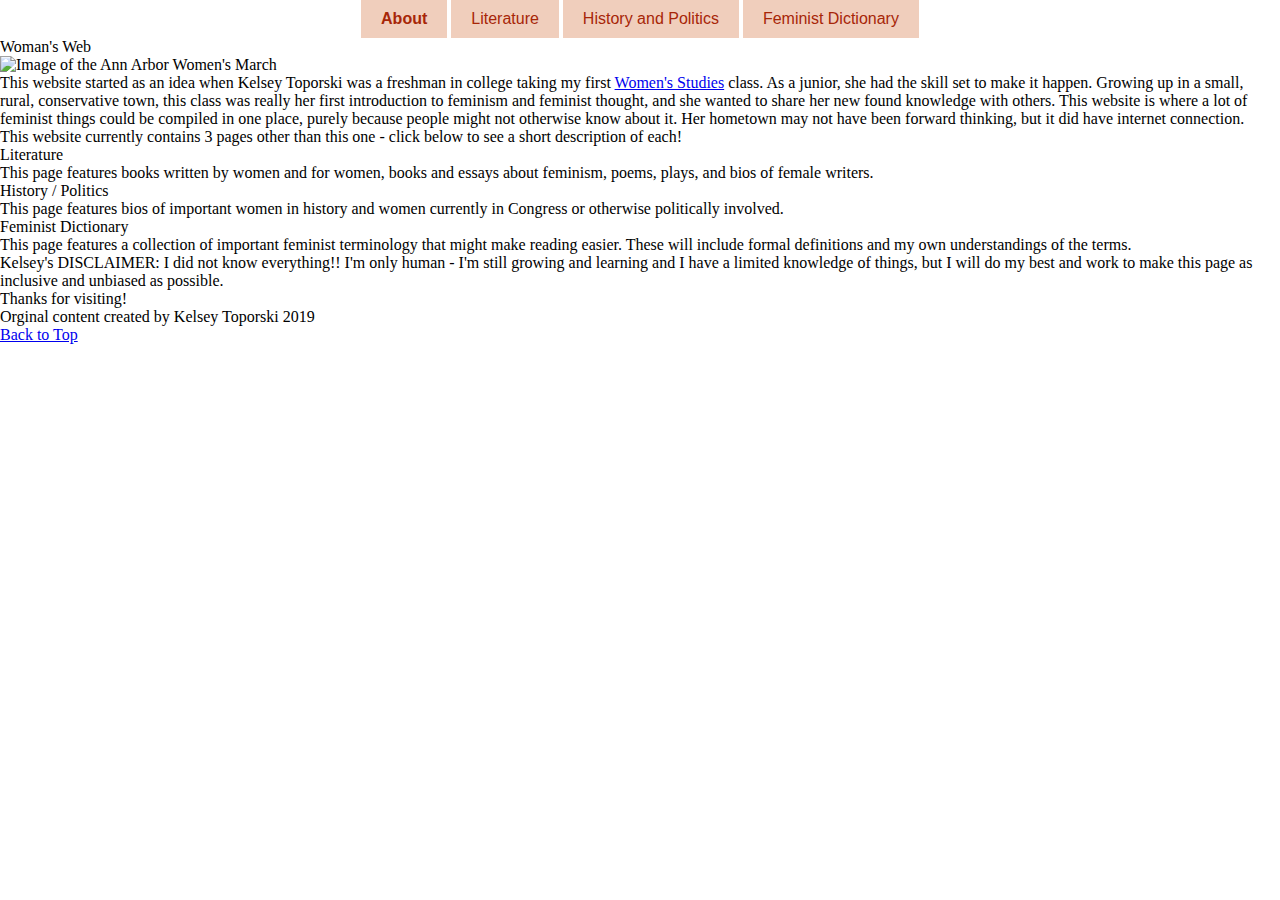
==== index.html @ f1829392 "Add files via upload" ====
<!DOCTYPE html>
<html lang="en">
<head>
  <meta charset="UTF-8">

  <meta name="viewport" content="width=device-width, initial-scale=1.0">

  <!-- connects to the stylesheets -->
  <link rel="stylesheet" href="css/reset.css">
  <link rel="stylesheet" href="css/style.css">
  
  <!-- connect to a Google font -->  
  <!-- connect to a Font Aweseom font -->
  <!-- connect to a favicon -->
  <link rel="icon" href="images/Yellow.png">
  
  <title>Women's Web</title>
</head>

<body>
  <header>
    <nav>
        <ul>
          <li><a class="active" href="index.html">About</a></li>
          <li><a href="literature.html">Literature</a></li>
          <li><a href="history.html">History and Politics</a></li>
          <li><a href="femdict.html">Feminist Dictionary</a></li>
        </ul>
    </nav>
    <h1> Woman's Web </h1>
  </header>

  <main>
    <img src="images/women_march_pano.jpg" width="200" alt="Image of the Ann Arbor Women's March">

    <div>
      <p>
        This website started as an idea when Kelsey Toporski was a freshman in college taking my first <a href="https://lsa.umich.edu/women"> Women's Studies</a> class. As a junior, she had the skill set to make it happen. Growing up in a small, rural, conservative town, this class was really her first introduction to feminism and feminist thought, and she wanted to share her new found knowledge with others. This website is where a lot of feminist things could be compiled in one place, purely because people might not otherwise know about it. Her hometown may not have been forward thinking, but it did have internet connection.
      </p>
      <p>
        This website currently contains 3 pages other than this one - click below to see a short description of each!
      </p>
    </div>

      Literature
      <div>
        <p>
          This page features books written by women and for women, books and essays about feminism, poems, plays, and bios of female writers.
        </p>
      </div>
      History / Politics
      <div>
        <p>
          This page features bios of important women in history and women currently in Congress or otherwise politically involved.
        </p>
      </div>
      Feminist Dictionary
      <div>
        <p>
          This page features a collection of important feminist terminology that might make reading easier. These will include formal definitions and my own understandings of the terms.
        </p>
      </div>

    <div>
      <p>
        <span>Kelsey's DISCLAIMER:</span> I did not know everything!! I'm only human - I'm still growing and learning and I have a limited knowledge of things, but I will do my best and work to make this page as inclusive and unbiased as possible.
      </p>
    </div>
  </main>

  <footer>
    <p class="thanks">
      Thanks for visiting! <i></i>
    </p>
    <p>Orginal content created by Kelsey Toporski 2019</p>
    <a href="#main">Back to Top</a>
  </footer>
  </main>
</body>
</html>
---- css/style.css ----
h1.literature{
    font-family: 'Century Gothic', 'Futura', Arial, serif;
    padding: 20px;
    font-size: 400%;
    color: #EA9010;
    margin: 5px;
    text-align: center;
}

h1.history {
    font-family: 'Century Gothic', 'Futura', Arial, serif;
    padding: 20px;
    font-size: 400%;
    color: #EA9010;
    margin: 5px;
    text-align: center;
}

h1.literature::before{
    content: url('../images/Red.png');
    padding: 10px;
}

h1.literature::after{
    content: url('../images/Red.png');
    padding: 10px;
}


body.literature{
    background-color:rgb(240, 206, 188);
    color: #37423D;
    font-family: Arial, Helvetica, sans-serif;
}

body nav ul{
    text-align: center;
}

body.literature p{
    color: #37423D;
    font-family: Arial, Helvetica, sans-serif;
    padding: 10px 80px;
    font-size: 18px;
}

body nav ul li{
    display: inline-block;
    font-family: 'Century Gothic','Futura',Arial,serif;
    padding: 10px 20px;
    background-color: rgb(240, 206, 188);
    position: sticky;
    top: 0;
}

body nav ul li a{
    color: #A72608;
    text-decoration: none;
}

body nav ul li a.active {
    color: #A72608;
    font-weight: bold;
}

body nav ul li a:hover{
    color: #216996;
    border-bottom: 3px dotted #EA9010;
}


body.literature h2{
    font-family: 'Century Gothic','Futura',Arial,serif;
    padding: 15px 10px;
    font-size: 24px;
    margin: 5px;
    text-align: center;
    color: #A40606;
    font-style: italic;
}

body.literature img{
    display: block;
    margin: 10px 40px;
    border: 10px dotted #EA9010;
    width: 300px;
    float: right;
    border-radius: 50%;
    padding: 10px;
}

body.literature .terf{
    display: none;
}

body.literature ul{
    list-style: disc inside;
    list-style-image: url(../images/Blue.png);
    line-height: 1.5;
    padding: 10px 60px;
    font-size: 18px;
    font-style: italic;
    color: #216996
}

.author_sub{
    font-size: 20px;
    padding: 20px 40px 10px;
    color: #A40606;
    font-family: 'Century Gothic','Futura',Arial,serif;
}

body.literature footer p{
    font-size: 15px;
    color: #A40606;
    line-height: .5;

}

body.history{
    background-color: rgb(188, 222, 203);
    color: #37423D;
    font-family: Arial, Helvetica, sans-serif;
}


a.tops{
    font-size: 15px;
    color: #A40606;
    font-family: Arial, Helvetica, sans-serif;
    margin:20px;
}

a.tops:hover{
    margin: 20px;
    color: #216996;
    border-bottom: 3px dotted #EA9010;
    font-family: Arial, Helvetica, sans-serif;
}

.skip{
    position: absolute;
    transform: translateY(-100%);
}

.skip:focus{
    position: absolute;
    transform: translateY(0%)
}
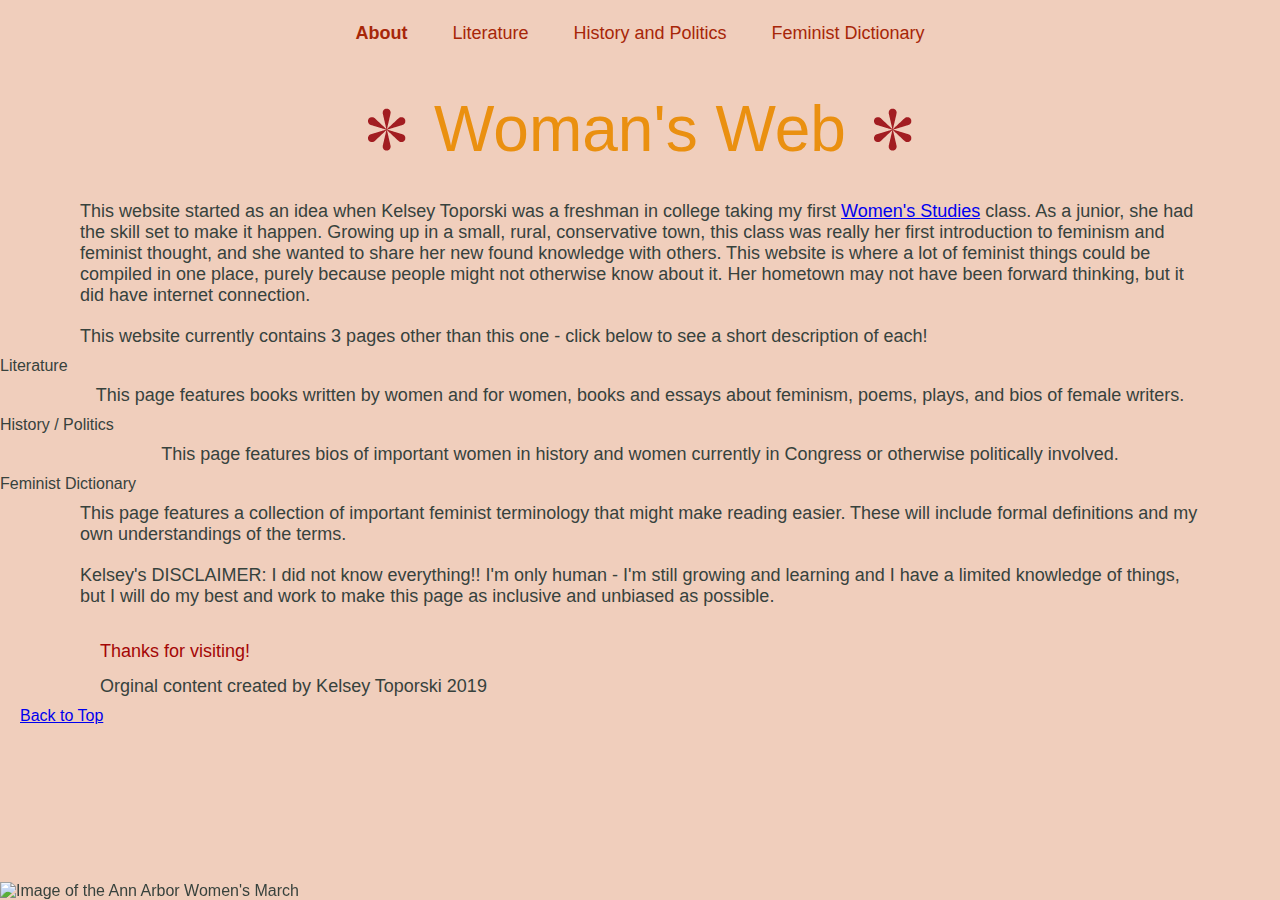
==== commit bec61dce: "Add files via upload" ====
--- a/index.html
+++ b/index.html
@@ -31,7 +31,7 @@
   </header>
 
   <main>
-    <img src="images/women_march_pano.jpg" width="200" alt="Image of the Ann Arbor Women's March">
+    <img class="main_img" src="images/women_march_pano.jpg" width="200" alt="Image of the Ann Arbor Women's March">
 
     <div>
       <p>
--- a/css/style.css
+++ b/css/style.css
@@ -1,4 +1,4 @@
-h1.literature{
+h1{
     font-family: 'Century Gothic', 'Futura', Arial, serif;
     padding: 20px;
     font-size: 400%;
@@ -7,37 +7,34 @@
     text-align: center;
 }
 
-h1.history {
-    font-family: 'Century Gothic', 'Futura', Arial, serif;
-    padding: 20px;
-    font-size: 400%;
-    color: #EA9010;
-    margin: 5px;
-    text-align: center;
-}
-
-h1.literature::before{
+h1::before{
     content: url('../images/Red.png');
     padding: 10px;
 }
 
-h1.literature::after{
+h1::after{
     content: url('../images/Red.png');
     padding: 10px;
 }
 
 
-body.literature{
+body{
     background-color:rgb(240, 206, 188);
     color: #37423D;
     font-family: Arial, Helvetica, sans-serif;
+}
+
+nav{
+    background-color: rgb(240, 206, 188);
+    position: sticky;
+    top: 0;
 }
 
 body nav ul{
     text-align: center;
 }
 
-body.literature p{
+body p{
     color: #37423D;
     font-family: Arial, Helvetica, sans-serif;
     padding: 10px 80px;
@@ -48,9 +45,7 @@
     display: inline-block;
     font-family: 'Century Gothic','Futura',Arial,serif;
     padding: 10px 20px;
-    background-color: rgb(240, 206, 188);
-    position: sticky;
-    top: 0;
+    font-style: normal;
 }
 
 body nav ul li a{
@@ -69,7 +64,7 @@
 }
 
 
-body.literature h2{
+body h2{
     font-family: 'Century Gothic','Futura',Arial,serif;
     padding: 15px 10px;
     font-size: 24px;
@@ -79,21 +74,20 @@
     font-style: italic;
 }
 
-body.literature img{
-    display: block;
+body img{
     margin: 10px 40px;
     border: 10px dotted #EA9010;
     width: 300px;
-    float: right;
     border-radius: 50%;
     padding: 10px;
+    float: right;
 }
 
-body.literature .terf{
+body .terf{
     display: none;
 }
 
-body.literature ul{
+body ul{
     list-style: disc inside;
     list-style-image: url(../images/Blue.png);
     line-height: 1.5;
@@ -110,25 +104,22 @@
     font-family: 'Century Gothic','Futura',Arial,serif;
 }
 
-body.literature footer p{
-    font-size: 15px;
+footer{
+    margin: 20px;
+}
+
+footer p.thanks{
     color: #A40606;
     line-height: .5;
-
 }
-
-body.history{
-    background-color: rgb(188, 222, 203);
-    color: #37423D;
-    font-family: Arial, Helvetica, sans-serif;
-}
-
 
 a.tops{
     font-size: 15px;
     color: #A40606;
     font-family: Arial, Helvetica, sans-serif;
-    margin:20px;
+    text-decoration: none;
+    font-weight: bold;
+    margin: 20px;
 }
 
 a.tops:hover{
@@ -136,6 +127,8 @@
     color: #216996;
     border-bottom: 3px dotted #EA9010;
     font-family: Arial, Helvetica, sans-serif;
+    text-decoration: none;
+    font-weight: bold;
 }
 
 .skip{
@@ -147,3 +140,24 @@
     position: absolute;
     transform: translateY(0%)
 }
+
+.container{
+    display: grid;
+    grid-template-columns: 1fr;
+    align-content: center;
+}
+
+div{
+    justify-self: center;
+}
+
+img.main_img{
+    position: fixed;
+    bottom: 0;
+    margin: 0;
+    border: none;
+    width: 100%;
+    padding: 0;
+    border: none;
+    border-radius: 0%;
+}
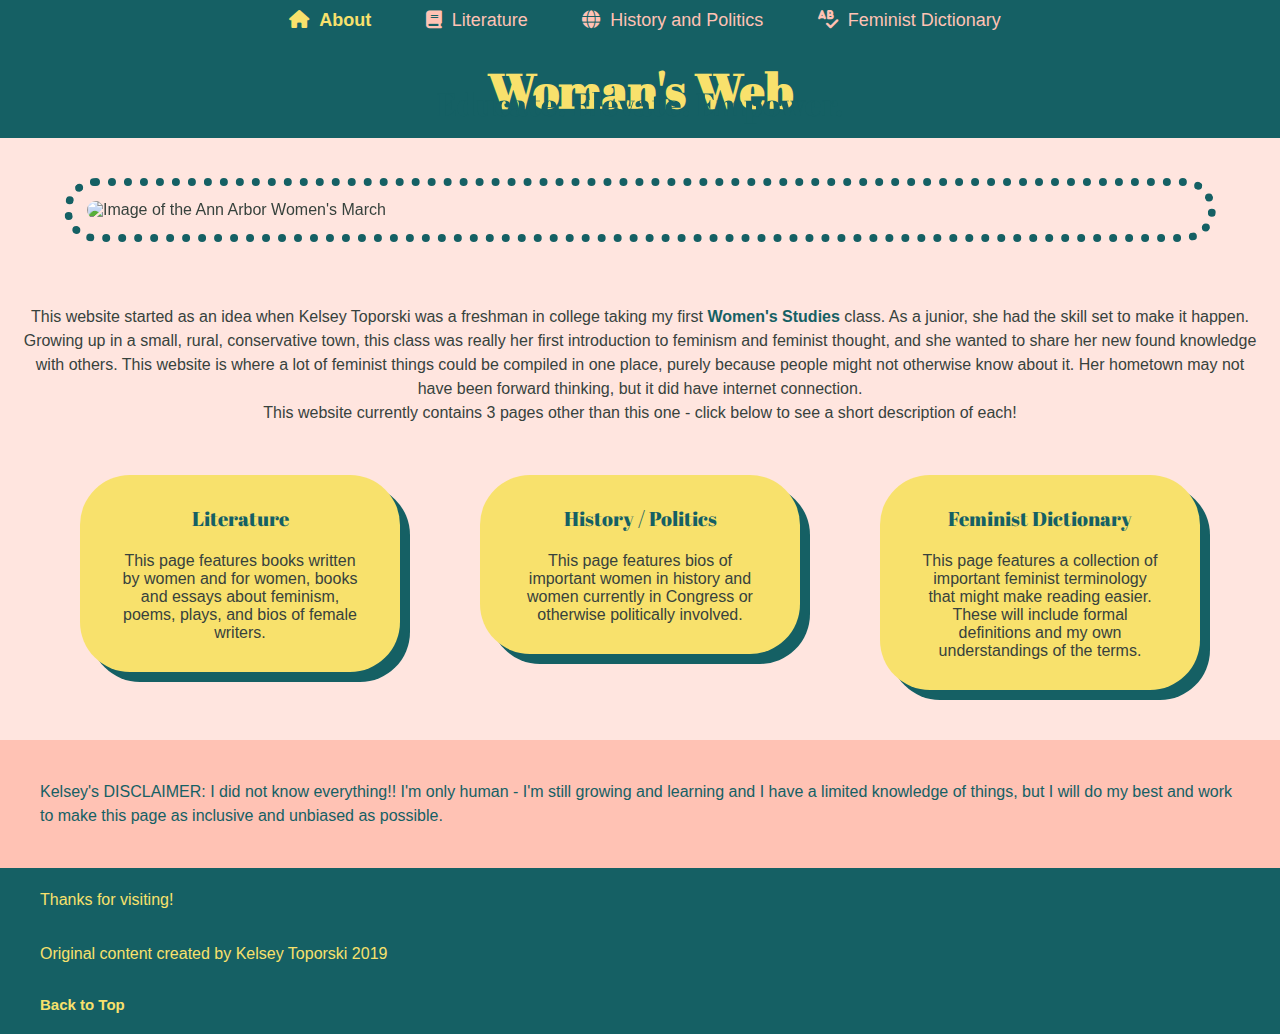
==== commit a585b999: "Add files via upload" ====
--- a/index.html
+++ b/index.html
@@ -10,30 +10,33 @@
   <link rel="stylesheet" href="css/style.css">
   
   <!-- connect to a Google font -->  
-  <!-- connect to a Font Aweseom font -->
+  <link rel="stylesheet" link rel="stylesheet" type="text/css" href="//fonts.googleapis.com/css?family=Abril+Fatface">
+  <!-- connect to a Font Awesome font -->
+  <link rel="stylesheet" href="https://cdnjs.cloudflare.com/ajax/libs/font-awesome/6.2.0/css/all.css">
   <!-- connect to a favicon -->
   <link rel="icon" href="images/Yellow.png">
   
   <title>Women's Web</title>
 </head>
 
-<body>
+<body id="main">
+  <a href="#mainstuff" class="skip">Skip to Main Content</a>
   <header>
     <nav>
         <ul>
-          <li><a class="active" href="index.html">About</a></li>
-          <li><a href="literature.html">Literature</a></li>
-          <li><a href="history.html">History and Politics</a></li>
-          <li><a href="femdict.html">Feminist Dictionary</a></li>
+          <li><a class="active index_page" href="index.html">About</a></li>
+          <li><a class="lit_page" href="literature.html">Literature</a></li>
+          <li><a class="hist_page" href="history.html">History and Politics</a></li>
+          <li><a class="dict_page" href="femdict.html">Feminist Dictionary</a></li>
         </ul>
     </nav>
-    <h1> Woman's Web </h1>
+    <h1>Woman's Web</h1>
   </header>
 
-  <main>
+  <main class="index_container" id="mainstuff">
     <img class="main_img" src="images/women_march_pano.jpg" width="200" alt="Image of the Ann Arbor Women's March">
-
-    <div>
+    <h2 id="reveal">Educate. Elevate. Empower.</h2>
+    <div class="synopsis">
       <p>
         This website started as an idea when Kelsey Toporski was a freshman in college taking my first <a href="https://lsa.umich.edu/women"> Women's Studies</a> class. As a junior, she had the skill set to make it happen. Growing up in a small, rural, conservative town, this class was really her first introduction to feminism and feminist thought, and she wanted to share her new found knowledge with others. This website is where a lot of feminist things could be compiled in one place, purely because people might not otherwise know about it. Her hometown may not have been forward thinking, but it did have internet connection.
       </p>
@@ -41,27 +44,28 @@
         This website currently contains 3 pages other than this one - click below to see a short description of each!
       </p>
     </div>
-
-      Literature
-      <div>
+    <div class="pages">
+    <div class="page" id="lit">
+      <h2>Literature</h2>
         <p>
           This page features books written by women and for women, books and essays about feminism, poems, plays, and bios of female writers.
         </p>
-      </div>
-      History / Politics
-      <div>
+    </div>
+    <div class="page" id="hist">
+      <h2>History / Politics</h2>
         <p>
           This page features bios of important women in history and women currently in Congress or otherwise politically involved.
         </p>
-      </div>
-      Feminist Dictionary
-      <div>
-        <p>
-          This page features a collection of important feminist terminology that might make reading easier. These will include formal definitions and my own understandings of the terms.
-        </p>
-      </div>
+    </div>
+    <div class="page" id="dict">
+      <h2>Feminist Dictionary</h2>
+      <p>
+        This page features a collection of important feminist terminology that might make reading easier. These will include formal definitions and my own understandings of the terms.
+      </p>
+    </div>
+    </div>
 
-    <div>
+    <div class="disclaimer">
       <p>
         <span>Kelsey's DISCLAIMER:</span> I did not know everything!! I'm only human - I'm still growing and learning and I have a limited knowledge of things, but I will do my best and work to make this page as inclusive and unbiased as possible.
       </p>
@@ -72,8 +76,8 @@
     <p class="thanks">
       Thanks for visiting! <i></i>
     </p>
-    <p>Orginal content created by Kelsey Toporski 2019</p>
-    <a href="#main">Back to Top</a>
+    <p class="thanks">Original content created by Kelsey Toporski 2019</p>
+    <a href="#main" class="tops">Back to Top</a>
   </footer>
   </main>
 </body>
--- a/css/style.css
+++ b/css/style.css
@@ -1,122 +1,487 @@
-h1{
-    font-family: 'Century Gothic', 'Futura', Arial, serif;
+/* header */
+
+h1 {
+    font-family: 'Abril Fatface', Georgia, Arial, serif;
+    font-weight: bold;
+    padding: 16px;
+    font-size: 300%;
+    color: #F8E16C;
+    text-align: center;
+    position: sticky;
+    z-index: 1;
+    top: 0;
+    background-color: #156064;
+    animation-name:title;
+    animation-duration: 5s;
+}
+
+.lit_page::before{
+    content: '\f02d';
+    font: var(--fa-font-solid);
+    padding: 10px;
+}
+
+.hist_page::before{
+    content: '\f0ac';
+    font: var(--fa-font-solid);
+    padding: 10px;
+}
+
+.dict_page::before{
+    content: '\f891';
+    font: var(--fa-font-solid);
+    padding: 10px;
+}
+
+.index_page::before {
+    content: '\f015';
+    font: var(--fa-font-solid);
+    padding: 10px;
+}
+
+/* h1::before {
+    content: '\f445';
+    font: var(--fa-font-solid);
     padding: 20px;
-    font-size: 400%;
-    color: #EA9010;
-    margin: 5px;
-    text-align: center;
-}
-
-h1::before{
-    content: url('../images/Red.png');
-    padding: 10px;
-}
-
-h1::after{
-    content: url('../images/Red.png');
-    padding: 10px;
-}
-
-
-body{
-    background-color:rgb(240, 206, 188);
+    font-size: 90%;
+}
+
+h1::after {
+    content: '\f445';
+    font: var(--fa-font-solid);
+    padding: 20px;
+    font-size: 90%;
+} */
+
+/* body */
+
+.skip {
+    position: absolute;
+    transform: translateY(-100%);
+    z-index: 1;
+}
+
+.skip:focus {
+    position: absolute;
+    transform: translateY(0%)
+}
+
+body {
+    background-color: #FFC2B4;
     color: #37423D;
     font-family: Arial, Helvetica, sans-serif;
 }
 
-nav{
-    background-color: rgb(240, 206, 188);
+/* nav */
+
+nav {
+    background-color: #156064;
     position: sticky;
     top: 0;
-}
-
-body nav ul{
-    text-align: center;
-}
-
-body p{
+    z-index: 0;
+}
+
+body nav ul {
+    text-align: center;
+}
+
+body nav ul li {
+    display: inline-block;
+    font-family: 'Century Gothic', 'Futura', Arial, serif;
+    padding: 10px 20px;
+    font-style: normal;
+    font-size: 18px;
+}
+
+body nav ul li a {
+    color: #FFC2B4;
+    text-decoration: none;
+}
+
+body nav ul li a.active {
+    color: #F8E16C;
+    font-weight: bold;
+}
+
+body nav ul li a:hover {
+    color: #F8E16C;
+    padding: 5px 0px;
+    border-bottom: 3px dotted #F8E16C;
+    font-family: 'Century Gothic', 'Futura', Arial, serif;
+}
+
+
+/* index */
+
+.index_container {
+    display: flex;
+    flex-direction: column;
+    background-color: #ffe5df;
+}
+
+.synopsis {
+    margin: 0px 20px 30px;
+    line-height: 1.5;
+    text-align: center;
+}
+
+div.disclaimer {
+    background-color: #FFC2B4;
+    padding: 40px;
+}
+
+div.disclaimer p {
+    color: #156064;
+    line-height: 1.5;
+}
+
+.pages{
+    display: flex;
+    flex-direction: row;
+    justify-content: space-between;
+    align-items: flex-start;
+    margin: 0px 40px 30px;
+}
+
+p a {
+    color: #156064;
+    font-weight: bold;
+    text-decoration: none;
+}
+
+.page{
+    border-radius: 50px;
+    margin: 20px auto;
+    width: 25vw;
+    background-color: #F8E16C;
+    border-radius: 50px;
+    box-shadow: 10px 10px #156064;
+}
+
+h2{
+    font-family: 'Abril Fatface', Georgia, Arial, serif;
+    color: #156064;
+    font-size: 20px;
+    margin-top: 20px;
+    text-decoration: none;
+    padding: 10px;
+    text-align: center;
+}
+
+.main_img {
+    grid-area: 1/1/2/4;
+    /* border-image: url(../images/Blue.png) 40 fill / 15px / 10px stretch; */
+    border: 8px dotted #156064;
+    padding: 15px;
+    border-radius: 200px;
+    width: 90vw;
+    margin: 40px auto 0px;
+    z-index: 2;
+    opacity: 100%;
+}
+
+#reveal{
+    font-size: 200%;
+    position: relative;
+    top: -170px;
+    margin: 0px auto;
+    z-index: 1;
+    text-align: center;
+}
+
+.main_img:hover{
+    animation-name: hidden_message;
+    animation-duration: 3s; 
+    animation-delay: .1s;
+    animation-fill-mode: forwards;
+}
+
+.page p{
+    margin: 10px 40px 30px;
+    text-align: center;
+}
+
+
+/* literature-history */
+
+div:nth-child(even) h3 {
+    font-size: 18px;
+    padding: 20px 40px 10px;
+    color: #156064;
+    font-family: 'Century Gothic', 'Futura', Arial, serif;
+    grid-column: 2/3;
+}
+
+div:nth-child(odd) h3 {
+    font-size: 18px;
+    padding: 20px 40px 10px;
+    color: #156064;
+    font-family: 'Century Gothic', 'Futura', Arial, serif;
+    grid-column: 1/2;
+}
+
+div.lit-hist:nth-child(even) p {
     color: #37423D;
     font-family: Arial, Helvetica, sans-serif;
     padding: 10px 80px;
     font-size: 18px;
-}
-
-body nav ul li{
-    display: inline-block;
-    font-family: 'Century Gothic','Futura',Arial,serif;
-    padding: 10px 20px;
-    font-style: normal;
-}
-
-body nav ul li a{
-    color: #A72608;
-    text-decoration: none;
-}
-
-body nav ul li a.active {
-    color: #A72608;
-    font-weight: bold;
-}
-
-body nav ul li a:hover{
-    color: #216996;
-    border-bottom: 3px dotted #EA9010;
-}
-
-
-body h2{
-    font-family: 'Century Gothic','Futura',Arial,serif;
-    padding: 15px 10px;
+    grid-column: 2/3;
+}
+
+div.lit-hist:nth-child(odd) p {
+    color: #37423D;
+    font-family: Arial, Helvetica, sans-serif;
+    padding: 10px 80px;
+    font-size: 18px;
+    grid-column: 1/2;
+}
+
+div.lit-hist:nth-child(even) h2 {
+    font-family: 'Abril Fatface',Georgia,Arial,serif;
+    padding: 15px 40px;
     font-size: 24px;
     margin: 5px;
-    text-align: center;
-    color: #A40606;
+    color: #156064;
     font-style: italic;
-}
-
-body img{
-    margin: 10px 40px;
-    border: 10px dotted #EA9010;
-    width: 300px;
+    grid-column: 2/3;
+    background-color: #F8E16C;
+    border-radius: 50px;
+    text-align: center;
+}
+
+div.lit-hist:nth-child(odd) h2 {
+    font-family: 'Abril Fatface',Georgia,Arial,serif;
+    padding: 15px 40px;
+    font-size: 24px;
+    margin: 5px;
+    color: #156064;
+    font-style: italic;
+    grid-column: 1/2;
+    background-color: #F8E16C;
+    border-radius: 50px;
+    text-align: center;
+}
+
+div:nth-child(even) img {
+    border: 8px dotted #156064;
+    width: 80%;
     border-radius: 50%;
     padding: 10px;
-    float: right;
-}
-
-body .terf{
+    margin: 20px;
+    grid-column: 1/2;
+    grid-row: 1 / span 6;
+    justify-self: center;
+}
+
+div:nth-child(odd) img {
+    border: 8px dotted #156064;
+    width: 80%;
+    border-radius: 50%;
+    padding: 10px;
+    margin: 20px;
+    grid-column: -2/-1;
+    grid-row: 1 / span 6;
+    justify-self: center;
+}
+
+body .terf,.racist {
     display: none;
 }
 
-body ul{
-    list-style: disc inside;
-    list-style-image: url(../images/Blue.png);
+div:nth-child(even) .works {
+    list-style: disc outside;
     line-height: 1.5;
     padding: 10px 60px;
     font-size: 18px;
+    font-family: Arial, serif;
     font-style: italic;
-    color: #216996
-}
-
-.author_sub{
+    color: #156064;
+    grid-column: 2/3;
+}
+
+div:nth-child(odd) .works {
+    list-style: disc outside;
+    line-height: 1.5;
+    padding: 10px 60px;
+    font-size: 18px;
+    font-family: Arial, serif;
+    font-style: italic;
+    color: #156064;
+    grid-column: 1/2;
+}
+
+div.lit-hist {
+    display: grid;
+    grid-template-columns: 1fr 1fr;
+    margin: 50px;
+    padding: 40px;
+    background-color: #ffe5df;
+    border-radius: 50px;
+}
+
+.lit-hist img {
+    display: flex;
+    flex-direction: column;
+    align-content: stretch;
+}
+
+div:nth-child(odd) .links{
+    grid-column: 1/2;
+    font-size: 200%;
+    display: flex;
+    flex-direction: row;
+    margin-left: 40px;
+    margin-bottom: 20px;
+}
+
+div:nth-child(even) .links{
+    grid-column: 2/3;
+    font-size: 200%;
+    display: flex;
+    flex-direction: row;
+    margin-left: 40px;
+    margin-bottom: 20px;
+}
+
+div.links i{
+    color: #156064;
+    margin-top: 20px;
+    padding: 10px;
+}
+
+div.links i:hover {
+    color: #00C49A;
+}
+
+/* div.lit-hist:nth-child(2n) a{
+    grid-column: 2/3;
+    margin: 10px 40px;
+    font-size: 200%;
+    color: #156064;
+}
+
+div.lit-hist:nth-child(2n+1) a {
+    grid-column: 1/2;
+    margin: 10px 40px;
+    font-size: 200%;
+    color: #156064;
+}
+
+div.lit-hist:nth-child(2n) a:hover {
+    grid-column: 2/3;
+    margin: 10px 40px;
+    font-size: 200%;
+    color: #00C49A;
+}
+
+div.lit-hist:nth-child(2n+1) a:hover {
+    grid-column: 1/2;
+    margin: 10px 40px;
+    font-size: 200%;
+    color: #00C49A;
+} */
+
+
+/* femdict */
+
+p.subtitle {
+    display: flex;
+    flex-wrap: wrap;
+    padding: 20px;
+    margin: 0px auto;
+    text-align: center;
+    font-style: italic;
+    color: #FFC2B4;
+    font-family: 'Century Gothic', 'Futura', Arial, serif;
+    position: static;
+    justify-content: center;
+    background-color: #156064;
+}
+
+.alphabet {
+    text-align: center;
+    margin: 20px;
+}
+
+.alphabet li {
+    display: inline;
+    list-style: none;
+    font-family: 'Century Gothic', 'Futura', Arial, serif;
+    font-size: 18px;
+    padding: 5px;
+    overflow: none;
+    color: #00C49A;
+}
+
+.alphabet a:hover {
+    font-weight: bold;
+}
+
+.alphabet a {
+    color: #156064;
+}
+
+dl {
+    margin: 20px 80px;
+}
+
+dl .letter {
+    font-family: 'Abril Fatface', Georgia, Arial, serif;
+    background-color: #156064;
+    text-align: center;
+    border-radius: 50%;
+    width: 30px;
+    padding: 4px 8px;
+    color: #FFC2B4;
     font-size: 20px;
-    padding: 20px 40px 10px;
-    color: #A40606;
-    font-family: 'Century Gothic','Futura',Arial,serif;
-}
+    border: none;
+}
+
+dt {
+    font-family: 'Century Gothic', 'Futura', Arial, serif;
+    font-size: 18px;
+    margin: 10px 0px 10px 20px;
+    border-bottom: 3px dotted #37423D;
+
+}
+
+dd {
+    font-family: 'Century Gothic', 'Futura', Arial, serif;
+    font-size: 14px;
+    margin-left: 40px;
+    color: #156064;
+}
+
+dd p {
+    font-family: Arial, serif;
+    font-size: 16px;
+    padding: 10px;
+    color: #37423D;
+}
+
+.femdict {
+    background-color: #ffe5df;
+}
+
+/* footer */
 
 footer{
-    margin: 20px;
+    background-color: #156064;
+    padding: 20px;
 }
 
 footer p.thanks{
-    color: #A40606;
-    line-height: .5;
+    color: #F8E16C;
+    line-height: 1.5;
+    margin-left: 20px;
+    margin-bottom: 30px;
+    font-family: 'Century Gothic', 'Futura', Arial, serif;
 }
 
 a.tops{
+    font-family: 'Century Gothic', 'Futura', Arial, serif;
     font-size: 15px;
-    color: #A40606;
-    font-family: Arial, Helvetica, sans-serif;
+    color: #F8E16C;
     text-decoration: none;
     font-weight: bold;
     margin: 20px;
@@ -124,40 +489,243 @@
 
 a.tops:hover{
     margin: 20px;
-    color: #216996;
-    border-bottom: 3px dotted #EA9010;
-    font-family: Arial, Helvetica, sans-serif;
+    border-bottom: 3px dotted #ffe5df;
+    font-family: 'Century Gothic', 'Futura', Arial, serif;
     text-decoration: none;
     font-weight: bold;
 }
 
-.skip{
-    position: absolute;
-    transform: translateY(-100%);
-}
-
-.skip:focus{
-    position: absolute;
-    transform: translateY(0%)
-}
-
-.container{
+
+/* .container{
     display: grid;
-    grid-template-columns: 1fr;
+    grid-template-columns: 1fr 1fr;
     align-content: center;
-}
-
-div{
-    justify-self: center;
-}
-
-img.main_img{
-    position: fixed;
-    bottom: 0;
-    margin: 0;
+} */
+
+@media screen and (max-width: 700px) {
+
+body nav ul li{
+    display: flex;
+    flex-direction: column;
+}
+
+body nav ul li a:hover {
+    color: #F8E16C;
+    font-family: 'Century Gothic', 'Futura', Arial, serif;
+    text-decoration: 3px underline dotted;
     border: none;
-    width: 100%;
-    padding: 0;
-    border: none;
-    border-radius: 0%;
-}
+    text-underline-offset: 5px;
+}
+
+#reveal{
+    display: none;
+}
+
+div h3 {
+    font-size: 18px;
+    padding: 20px 40px 10px;
+    color: #156064;
+    font-family: 'Century Gothic', 'Futura', Arial, serif;
+}
+
+div h2 {
+    font-family: 'Abril Fatface', Georgia, Arial, serif;
+    padding: 15px 40px;
+    font-size: 24px;
+    margin: 5px;
+    text-align: left;
+    color: #156064;
+    font-style: italic;
+    grid-column: 2/3;
+    background-color: #F8E16C;
+    border-radius: 50px;
+    text-align: center;
+}
+
+/* div img {
+    border: 8px solid #156064;
+    width: 80%;
+    border-radius: 50%;
+    padding: 10px;
+    margin: 20px;
+} */
+
+.works {
+    list-style: disc inside;
+    line-height: 1.5;
+    padding: 10px 60px;
+    font-size: 18px;
+    font-family: Arial, serif;
+    font-style: italic;
+    color: #156064;
+}
+
+div.lit-hist {
+    display: flex;
+    flex-direction: column;
+    justify-content: space-evenly;
+    margin: 20px;
+    padding: 10px 10px;
+    background-color: #ffe5df;
+    border-radius: 50px;
+}
+
+div p {
+    color: #37423D;
+    font-family: Arial, Helvetica, sans-serif;
+    font-size: 18px;
+}
+
+div.lit-hist:nth-child(odd) p{
+    padding: 10px 20px;
+    margin: 0px;
+}
+
+div.lit-hist:nth-child(even) p {
+    padding: 10px 20px;
+    margin: 0px;
+}
+
+div ul{
+    margin-bottom: 20px;
+}
+
+div.lit-hist img {
+    display: flex;
+    flex-direction: column;
+    align-self: center;
+    border: 3px solid #156064;
+}
+
+.main_img{
+    display: none;
+}
+
+.index_container{
+    background-image: url(../images/women_march_pano.jpg);
+    background-size: cover;
+}
+
+.synopsis{
+    z-index: 1;
+    background-color: #FFC2B4;
+    border-radius: 50px;
+    padding: 20px;
+    width: 80vw;
+    margin-top: 40px;
+    align-self: center;
+}
+
+dl {
+    margin: 20px;
+}
+
+dt {
+    margin: 10px 20px 10px 20px;
+}
+
+.femdict h1{
+    padding-bottom: 20px;
+}
+
+div.page{
+    display: flex;
+    flex-wrap: wrap;
+    flex-direction: column;
+
+}
+
+.pages {
+    display: flex;
+    flex-direction: column;
+    flex-wrap: wrap;
+    margin: 20px auto;
+    z-index: 2;
+}
+
+.page {
+    border-radius: 50px;
+    margin: 20px;
+    align-self: center;
+    width: 80vw;
+    box-shadow: none;
+}
+
+
+.page h2{
+    font-family: 'Abril Fatface', Georgia, Arial, serif;
+    color: #156064;
+    font-size: 20px;
+    margin-top: 20px;
+    text-decoration: none;
+    padding: 10px;
+    align-self: center;
+    text-align: center;
+}
+
+.page p {
+    margin: 10px 40px 30px;
+    text-align: center;
+}
+
+.disclaimer{
+    z-index: 3;
+}
+
+dl .letter {
+    width: 50px;
+    font-size: 40px;
+}
+
+dt {
+    font-family: 'Century Gothic', 'Futura', Arial, serif;
+    font-size: 24px;
+    margin: 10px 0px 10px 20px;
+    padding-bottom: 10px;
+    border-bottom: 3px dotted #37423D;
+
+}
+
+dd {
+    font-family: 'Century Gothic', 'Futura', Arial, serif;
+    font-size: 20px;
+    margin-left: 40px;
+    color: #156064;
+}
+
+dd p {
+    font-family: Arial, serif;
+    font-size: 18px;
+    padding: 10px;
+    color: #37423D;
+}
+
+.alphabet li {
+    font-size: 18px;
+}
+
+}
+
+@keyframes title{
+    from {color:#FFC2B4;
+        font-size: 400%;}
+    to {color:#F8E16C;
+        font-size: 300%;}
+}
+
+@keyframes hidden_message{
+    from {z-index:2;
+    opacity: 100%;}
+    to {z-index: 0;
+    opacity: 30%;}
+}
+
+
+@media screen and (prefers-reduced-motion: reduce) {
+    .main_img:hover,h1{
+    animation-name: initial;
+    }
+}
+
+
+
